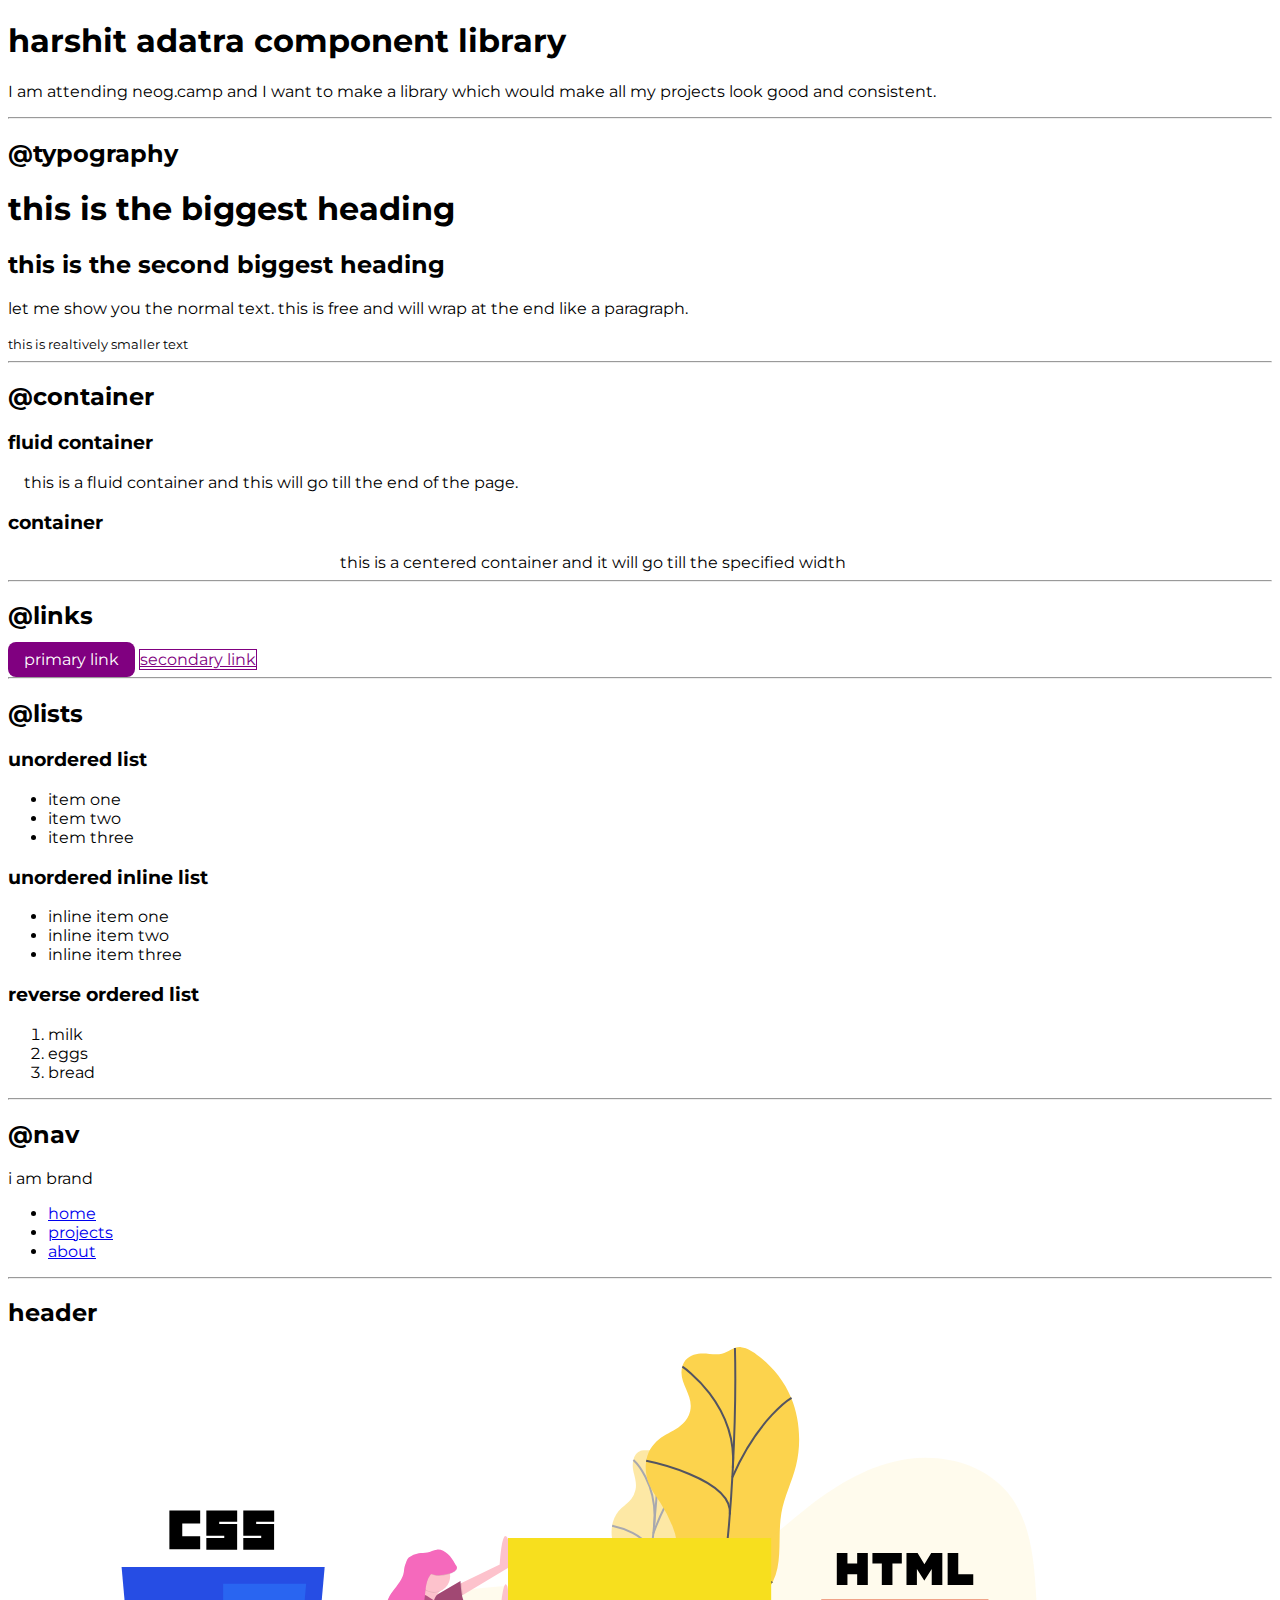
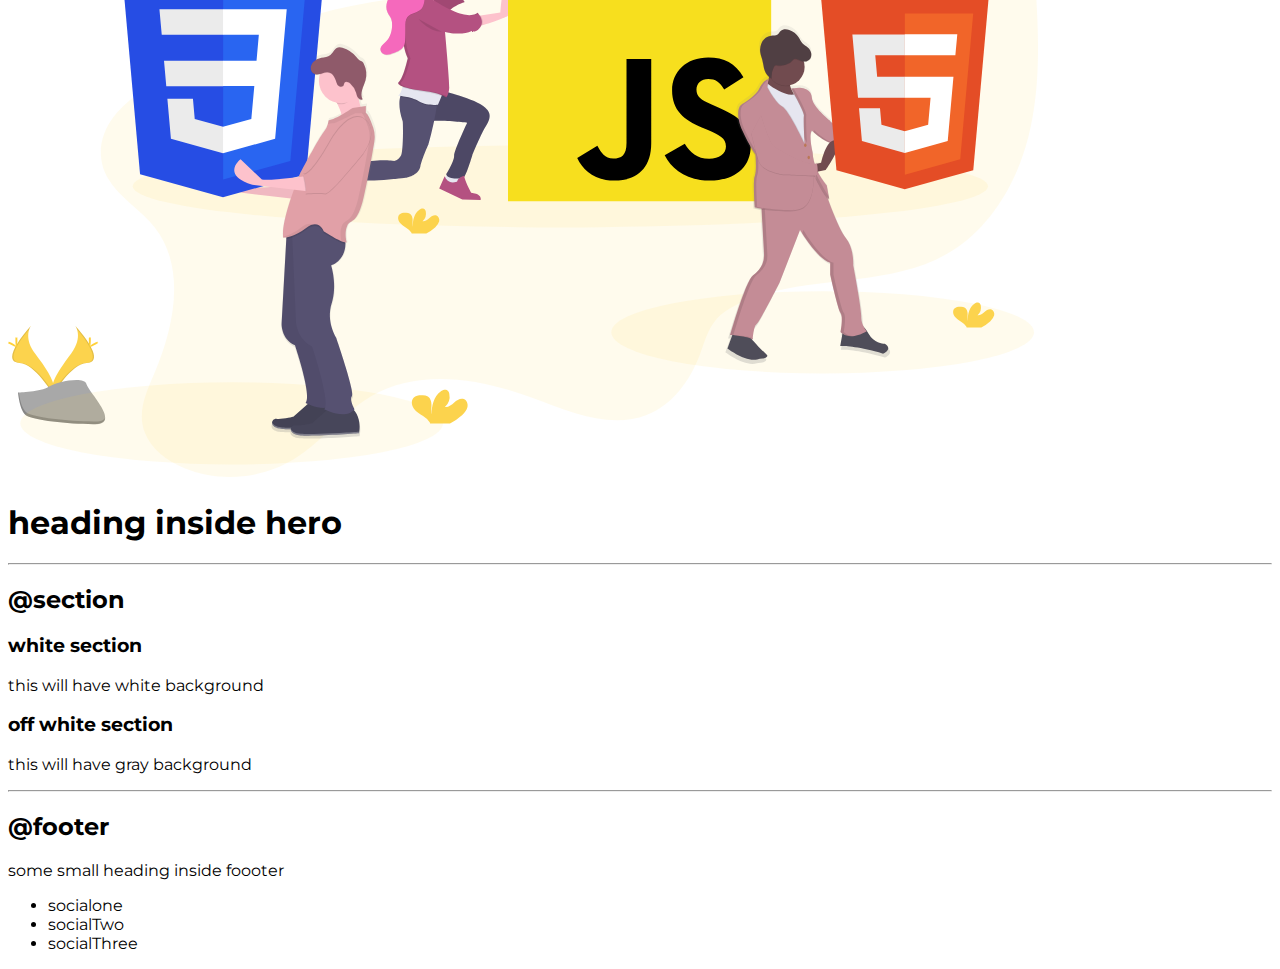
==== index.html @ e75c432b "links updated" ====
<!DOCTYPE html>
<html lang="en">

<head>
    <meta charset="UTF-8">
    <meta name="viewport" content="width=device-width, initial-scale=1.0">
    <title>component library</title>

  <!---  css way 1: style tag
     <style>
        body{
            color:red
        }
    </style>-->
    <!--thirs way of doing css externe=al link-->
    <link href="style.css" rel="stylesheet"/>
</head>

<body>
    
    <h1  id> harshit adatra component library </h1>
    <p class="para">I am attending neog.camp and I want to make a library which would make all my projects look good and consistent.
    </p>
    <hr>
    <h2>
        @typography
    </h2>
    <h1>this is the biggest heading</h1>
    <h2>this is the second biggest heading</h2>
    <p> let me show you the normal text. this is free and will wrap at the end like a paragraph.</p>
    <small > this is realtively smaller text</small>
    <hr>
    <h2> @container</h2>
    <h3>fluid container</h3>
    <div class="container ">this is a fluid container and this will go till the end of the page.</div>
    <h3> container</h3>

    <div class="container container-center"> this is a centered container and it will go till the specified width</div>
    
<hr>
    
    <h2>@links</h2>
    <a class=" link primary-link" href="https://google.com">primary link</a>
    <a class="secondary-link"href="/">secondary link</a>
    <hr>
    <h2>@lists</h2>
    <h3>unordered list</h3>
    <ul>
        <li>item one</li>
        <li>item two</li>
        <li>item three</li>

    </ul>
    <h3>unordered inline list</h3>
    <ul>
        <li> inline item one </li>
        <li> inline item two </li>
        <li>inline item three</li>
    </ul>

    <h3>reverse ordered list</h3>
    <ol>
        <li>milk </li>
        <li>
            eggs
        </li>
        <li>bread</li>
    </ol>
    <hr>

    <h2>
        @nav
    </h2>
    <nav>
        <div>
            i am brand
        </div>
        <ul>
            <li>
                <a href="/">home</a>
            </li>
            <li>
                <a href="/">projects</a>
            </li>
            <li>
                <a href="/">about</a>
            </li>
        </ul>
    </nav>

    <hr>
    <h2> header</h2>
    <header>
        <img src="images/hero.svg" />
        <h1>heading inside hero</h1>
    </header>
    <hr>

    <section>
        <h2>
            @section
        </h2>
        <h3>
            white section
        </h3>
        <p>this will have white background</p>

    </section>
    <section>
        <h3>
            off white section
        </h3>
        <p>
            this will have gray background
        </p>
    </section>
    <hr>
    <h2>@footer</h2>

    <footer>
        <div>
            some small heading inside foooter
        </div>
        <ul>
            <li>socialone</li>
            <li>socialTwo</li>
            <li>socialThree</li>
        </ul>
    </footer>














</body>

</html>
---- style.css ----
@import url('https://fonts.googleapis.com/css2?family=Montserrat&display=swap');
:root{
    --primary--color:purple;
}
body{
font-family: 'Montserrat', sans-serif;
}
/* container*/

.container
{
    padding-left: 1rem;
    padding-right: 1rem;
}
.container-center
{
    max-width: 600px;
   margin: auto;

}
/*links*/
.link{
    text-decoration: none;
    padding:0.5rem 1rem;
}
.primary-link
{
    background-color: var(--primary--color);
  border-radius: 0.5rem;
  color:white;
}
.secondary-link
{
    color: var(--primary--color) ;
    border-radius:0.5 rem;
    border:1px solid var(--primary--color);
}
/** look into BEM naming convection in css*/
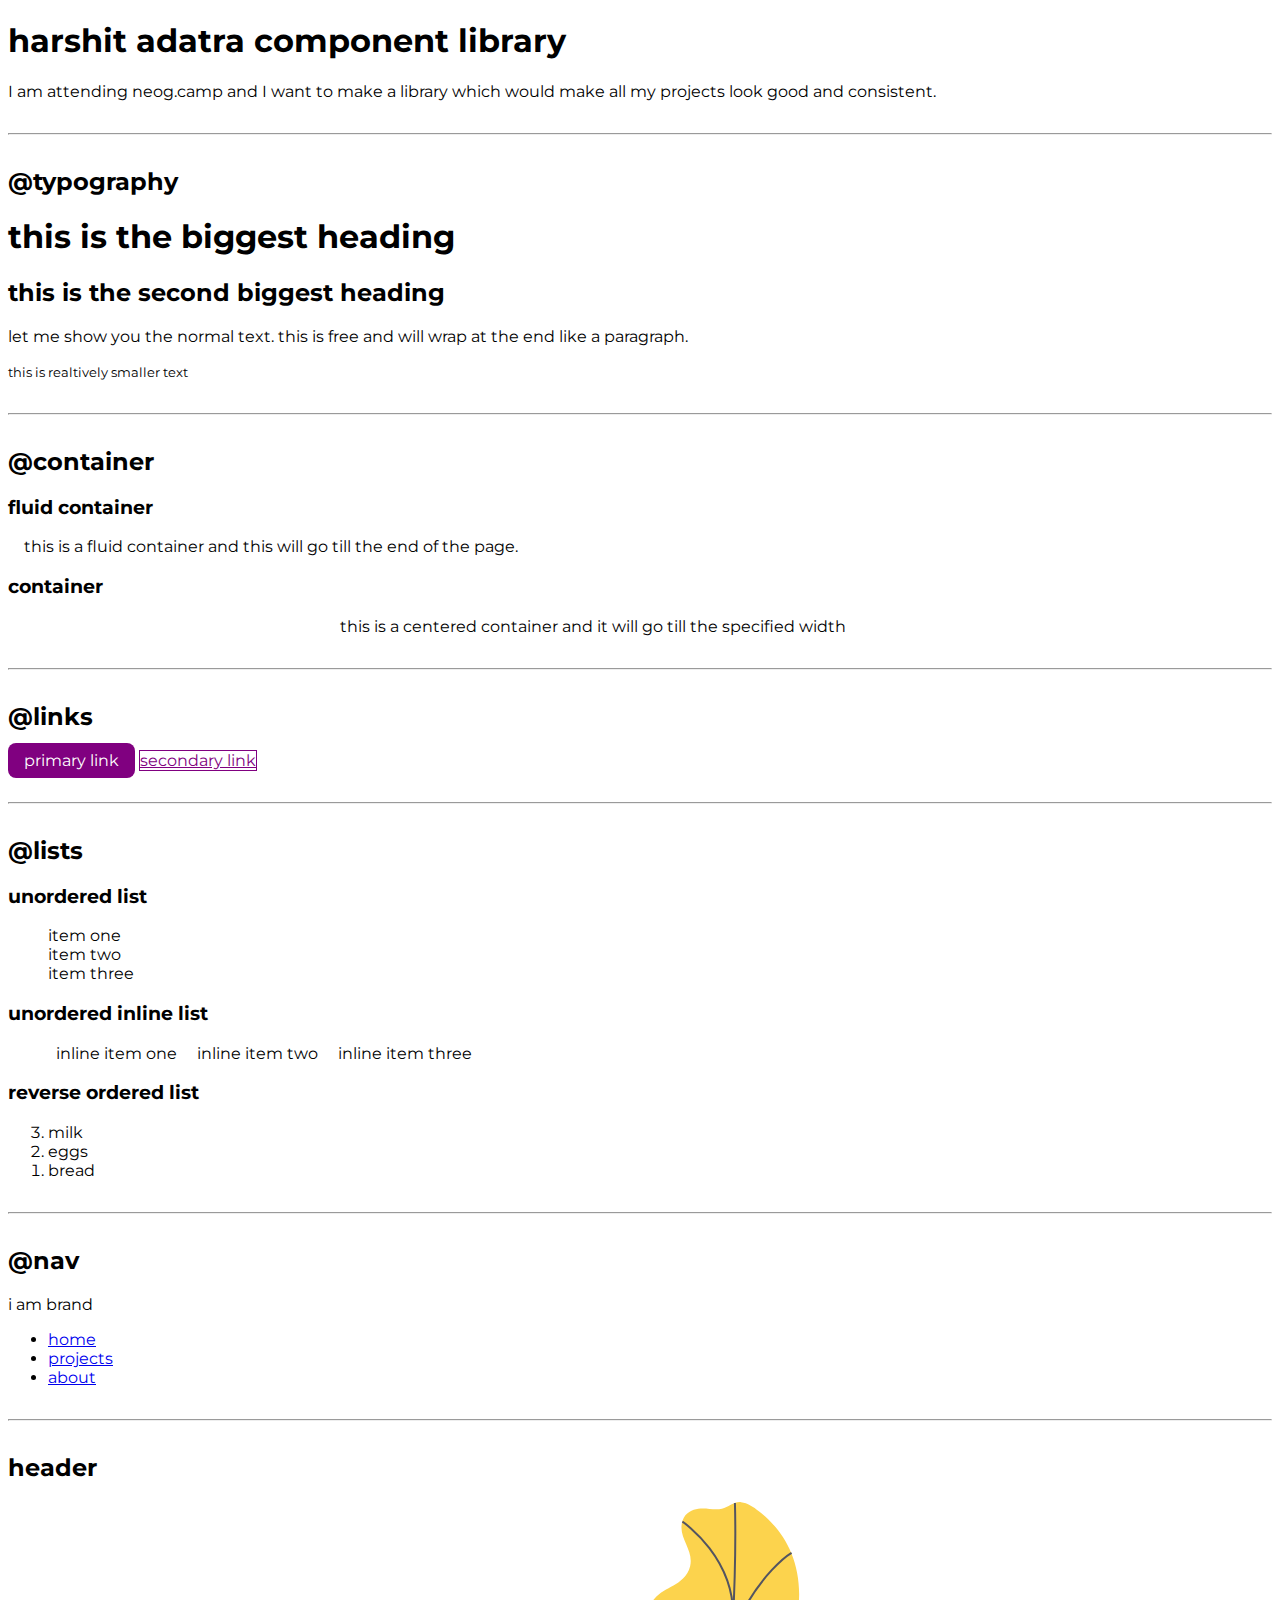
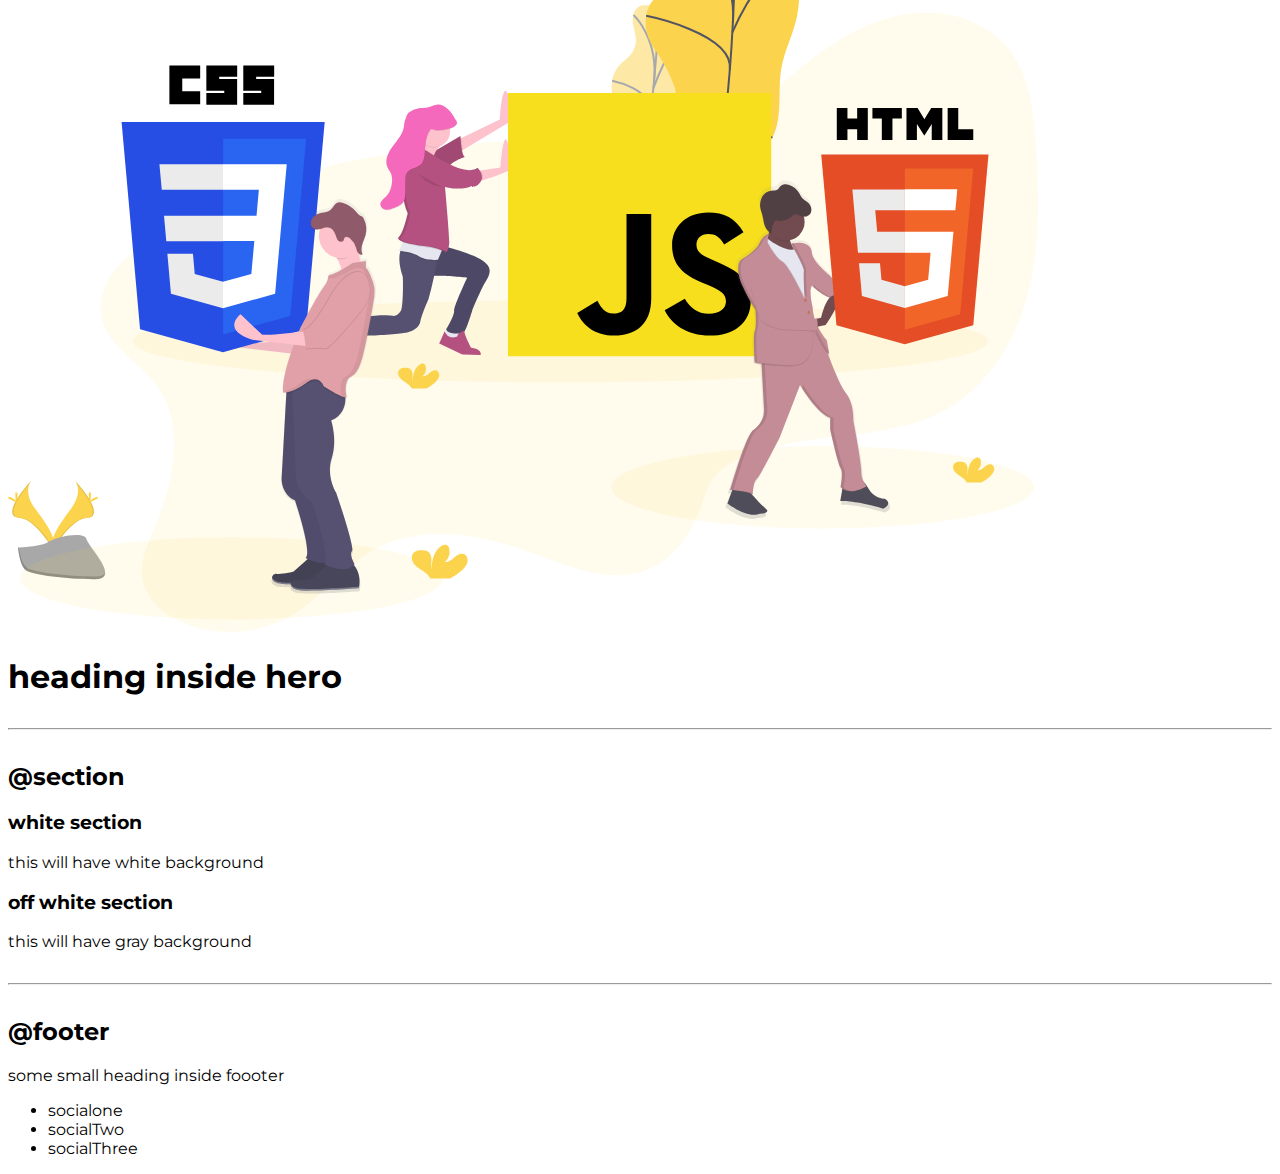
==== commit 6ee58910: "wip:lists done" ====
--- a/index.html
+++ b/index.html
@@ -45,21 +45,21 @@
     <hr>
     <h2>@lists</h2>
     <h3>unordered list</h3>
-    <ul>
+    <ul class="list-non-bullet">
         <li>item one</li>
         <li>item two</li>
         <li>item three</li>
 
     </ul>
     <h3>unordered inline list</h3>
-    <ul>
-        <li> inline item one </li>
-        <li> inline item two </li>
-        <li>inline item three</li>
+    <ul class="list-non-bullet ">
+        <li class="list-item-inline"> inline item one </li>
+        <li class="list-item-inline"> inline item two </li>
+        <li class ="list-item-inline">inline item three</li>
     </ul>
 
     <h3>reverse ordered list</h3>
-    <ol>
+    <ol reversed>
         <li>milk </li>
         <li>
             eggs
@@ -71,7 +71,7 @@
     <h2>
         @nav
     </h2>
-    <nav>
+    <nav >
         <div>
             i am brand
         </div>
--- a/style.css
+++ b/style.css
@@ -6,6 +6,9 @@
 font-family: 'Montserrat', sans-serif;
 }
 /* container*/
+hr{
+    margin: 2rem 0rem;
+}
 
 .container
 {
@@ -35,4 +38,16 @@
     border-radius:0.5 rem;
     border:1px solid var(--primary--color);
 }
-/** look into BEM naming convection in css*/+/** look into BEM naming convection in css*/
+
+/*lists*/
+.list-non-bullet
+{
+    list-style: none;
+}
+
+.list-item-inline
+{
+    display: inline;
+    padding: 0rem 0.5rem;
+}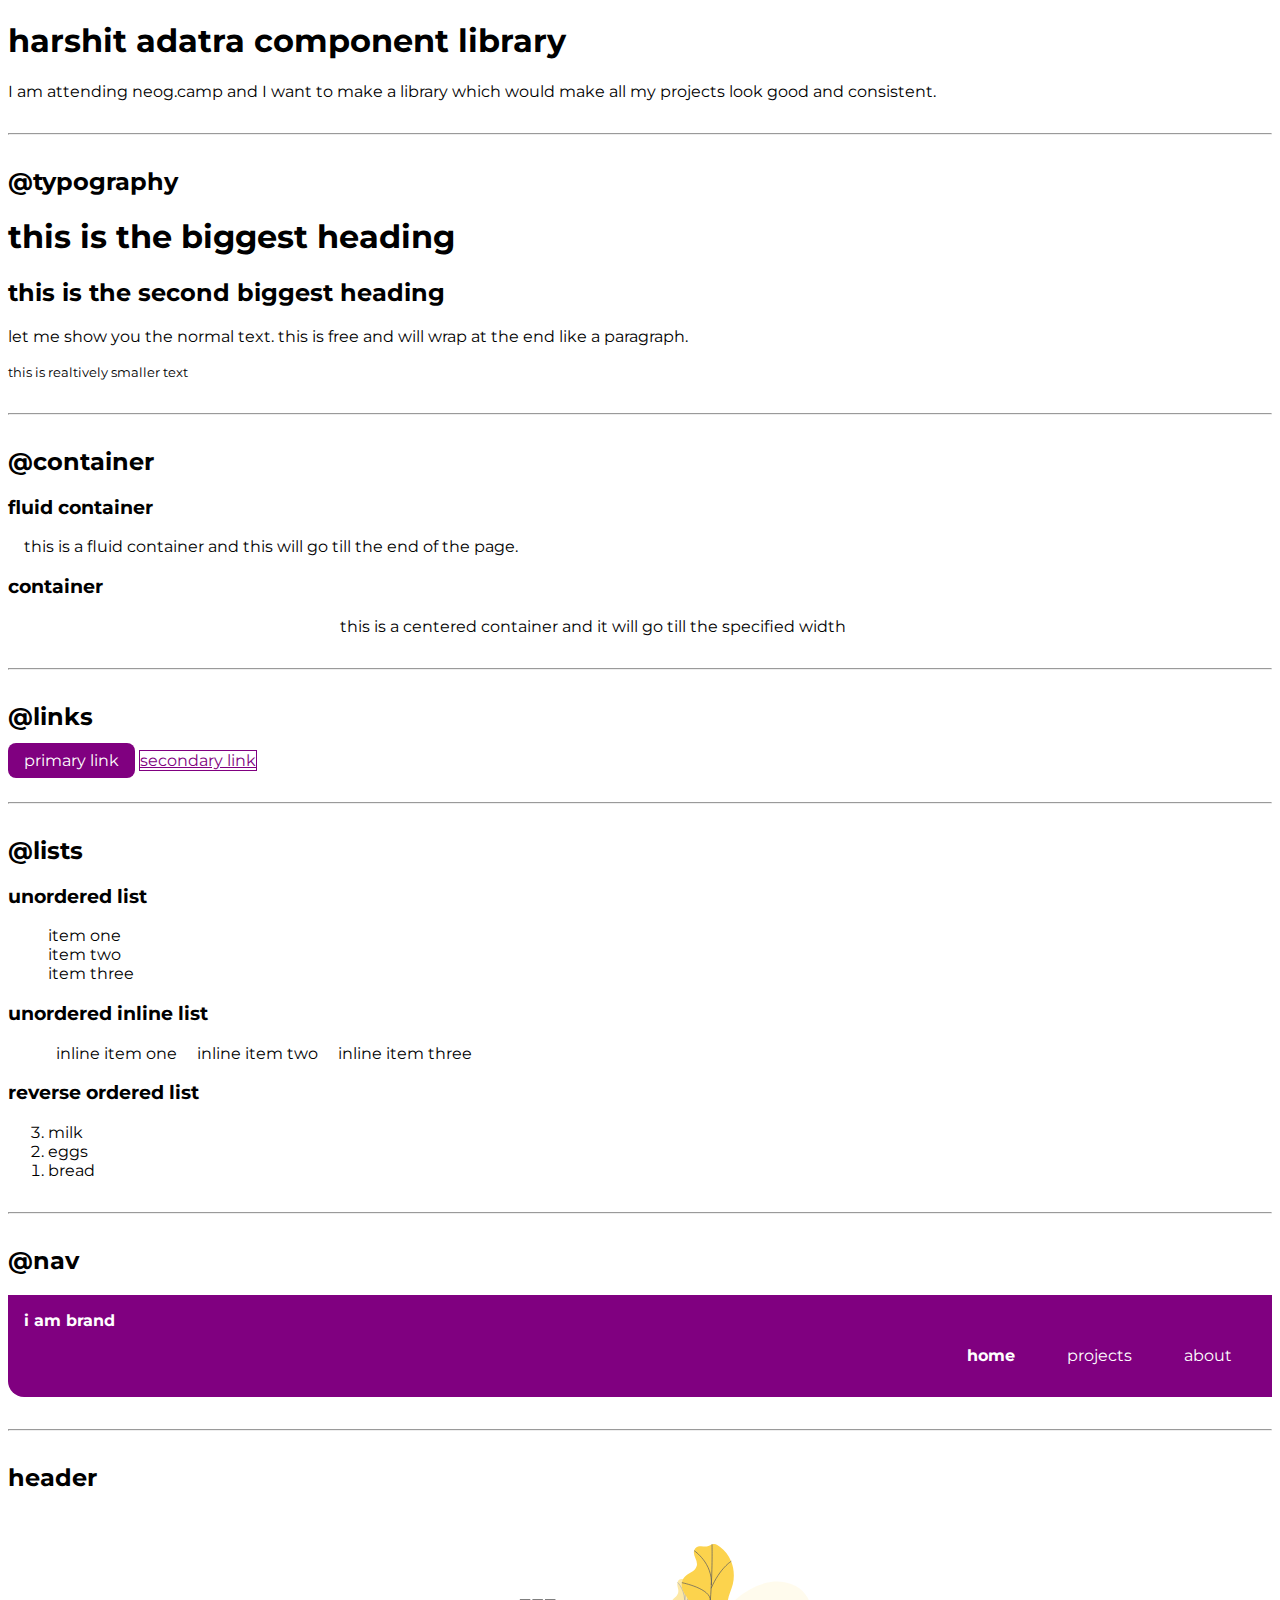
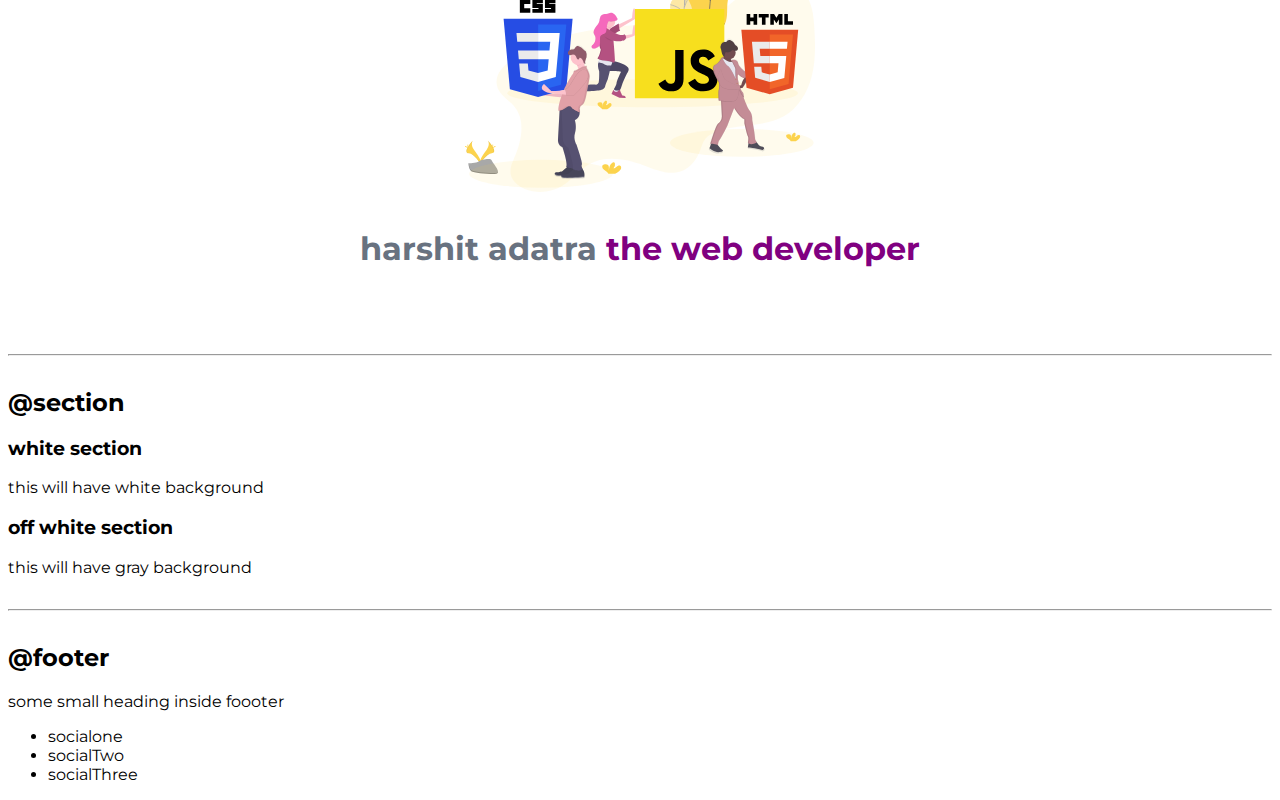
==== commit ea1cf754: "header" ====
--- a/index.html
+++ b/index.html
@@ -71,28 +71,28 @@
     <h2>
         @nav
     </h2>
-    <nav >
-        <div>
+    <nav class="navigation">
+        <div class="nav-brand">
             i am brand
         </div>
-        <ul>
-            <li>
-                <a href="/">home</a>
+        <ul class="list-non-bullet nav-pills">
+            <li class="list-item-inline">
+                <a class ="link link-active"href="/">home</a>
             </li>
-            <li>
-                <a href="/">projects</a>
+            <li class="list-item-inline">
+                <a class="link" href="/">projects</a>
             </li>
-            <li>
-                <a href="/">about</a>
+            <li class="list-item-inline">
+                <a class="link" href="/">about</a>
             </li>
         </ul>
     </nav>
 
     <hr>
     <h2> header</h2>
-    <header>
-        <img src="images/hero.svg" />
-        <h1>heading inside hero</h1>
+    <header class="hero">
+        <img class="hero-img"src="images/hero.svg" />
+        <h1 class="hero-heading">harshit adatra<span class="heading-inverted"> the web developer</span></h1>
     </header>
     <hr>
 
--- a/style.css
+++ b/style.css
@@ -1,6 +1,7 @@
 @import url('https://fonts.googleapis.com/css2?family=Montserrat&display=swap');
 :root{
     --primary--color:purple;
+    --dark--gray:#687280;
 }
 body{
 font-family: 'Montserrat', sans-serif;
@@ -50,4 +51,52 @@
 {
     display: inline;
     padding: 0rem 0.5rem;
+}
+/*navigation*/
+
+.navigation
+{
+    background-color: var(--primary--color);
+    color: white;
+    padding: 1rem;
+    border-bottom-left-radius: 1rem;
+}
+.navigation a{
+    color: white;
+
+}
+.navigation .nav-pills
+{
+    text-align: right;
+}
+.navigation .nav-brand
+{
+    font-weight: bold;
+   
+}
+.navigation .link-active
+{
+  font-weight:bold;
+}
+
+/**header**/
+.hero
+{
+    padding:2rem
+}
+.hero .hero-img
+{
+    max-width: 350px;
+    display: block;
+    margin:auto;
+}
+.hero .hero-heading
+{
+    color: var(--dark--gray);
+    padding-top: 1rem;
+    text-align: center;
+}
+.hero .hero-heading .heading-inverted
+{
+    color: var(--primary--color);
 }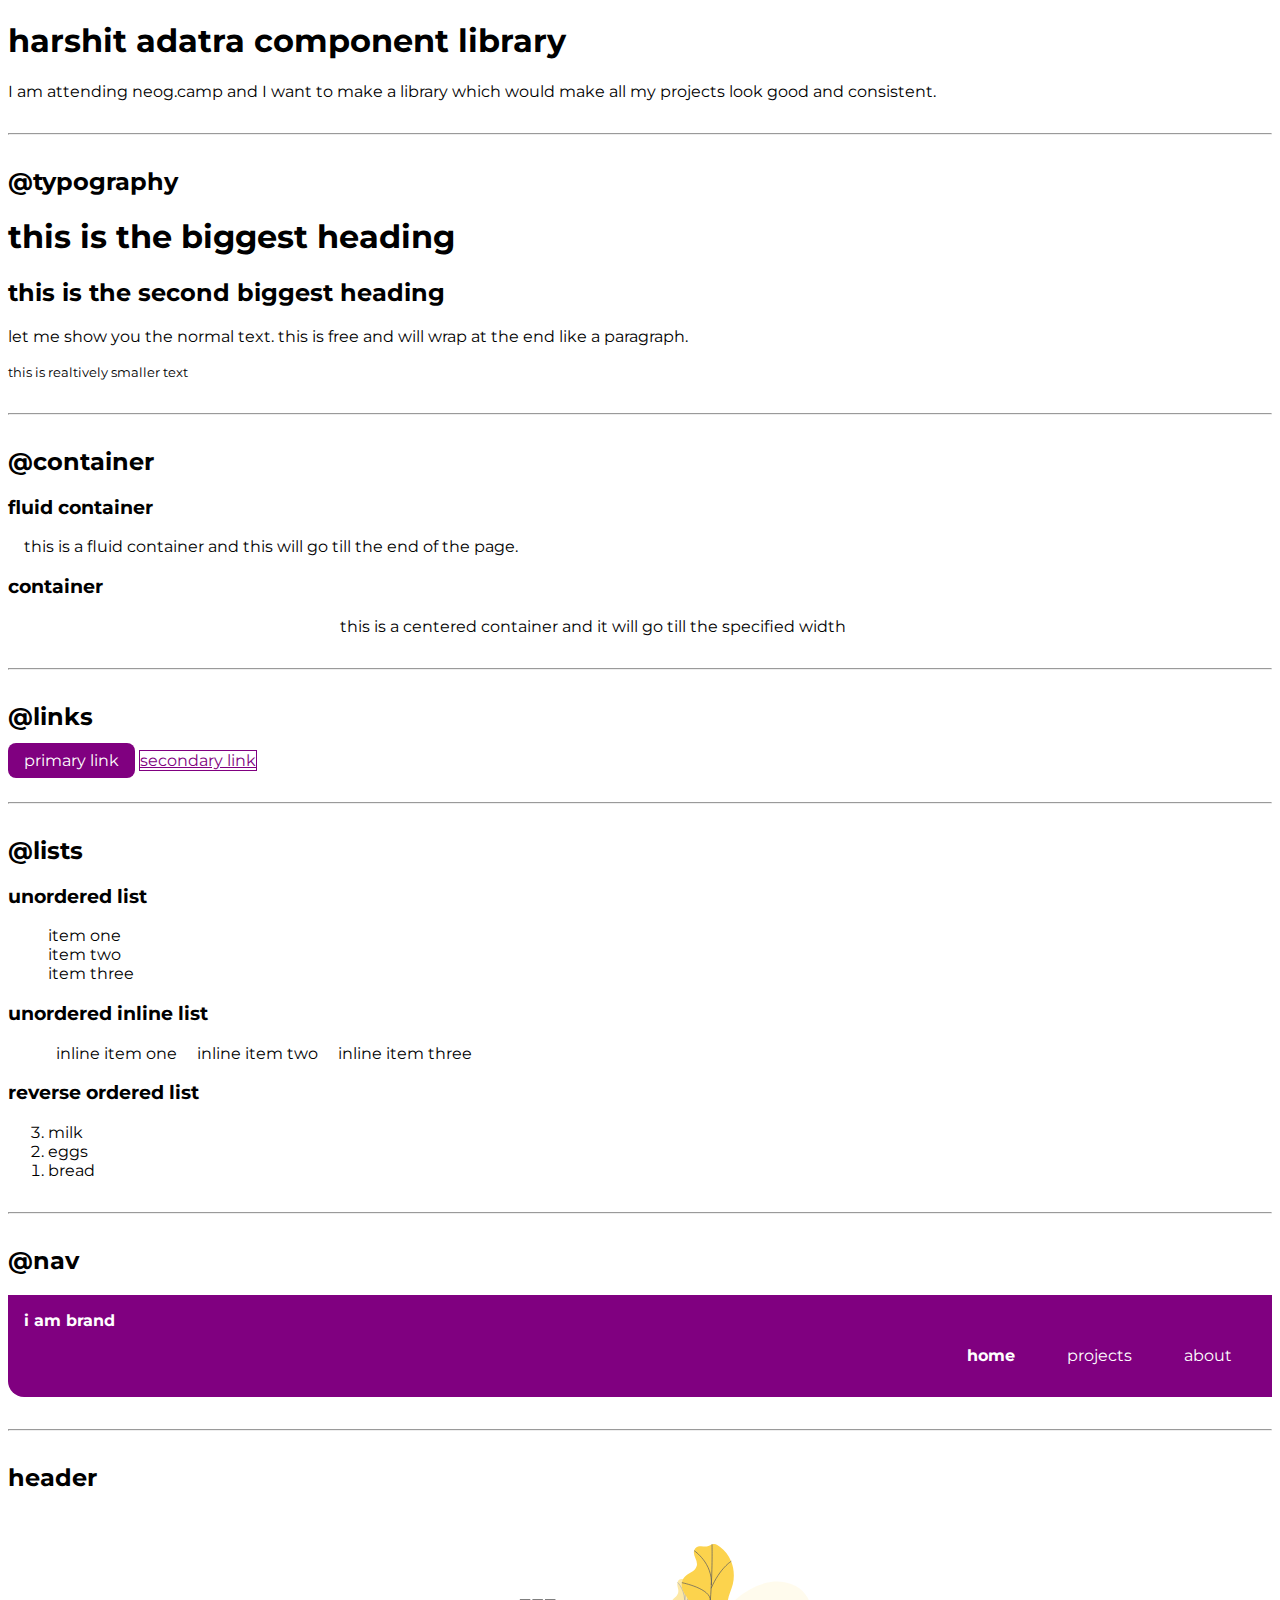
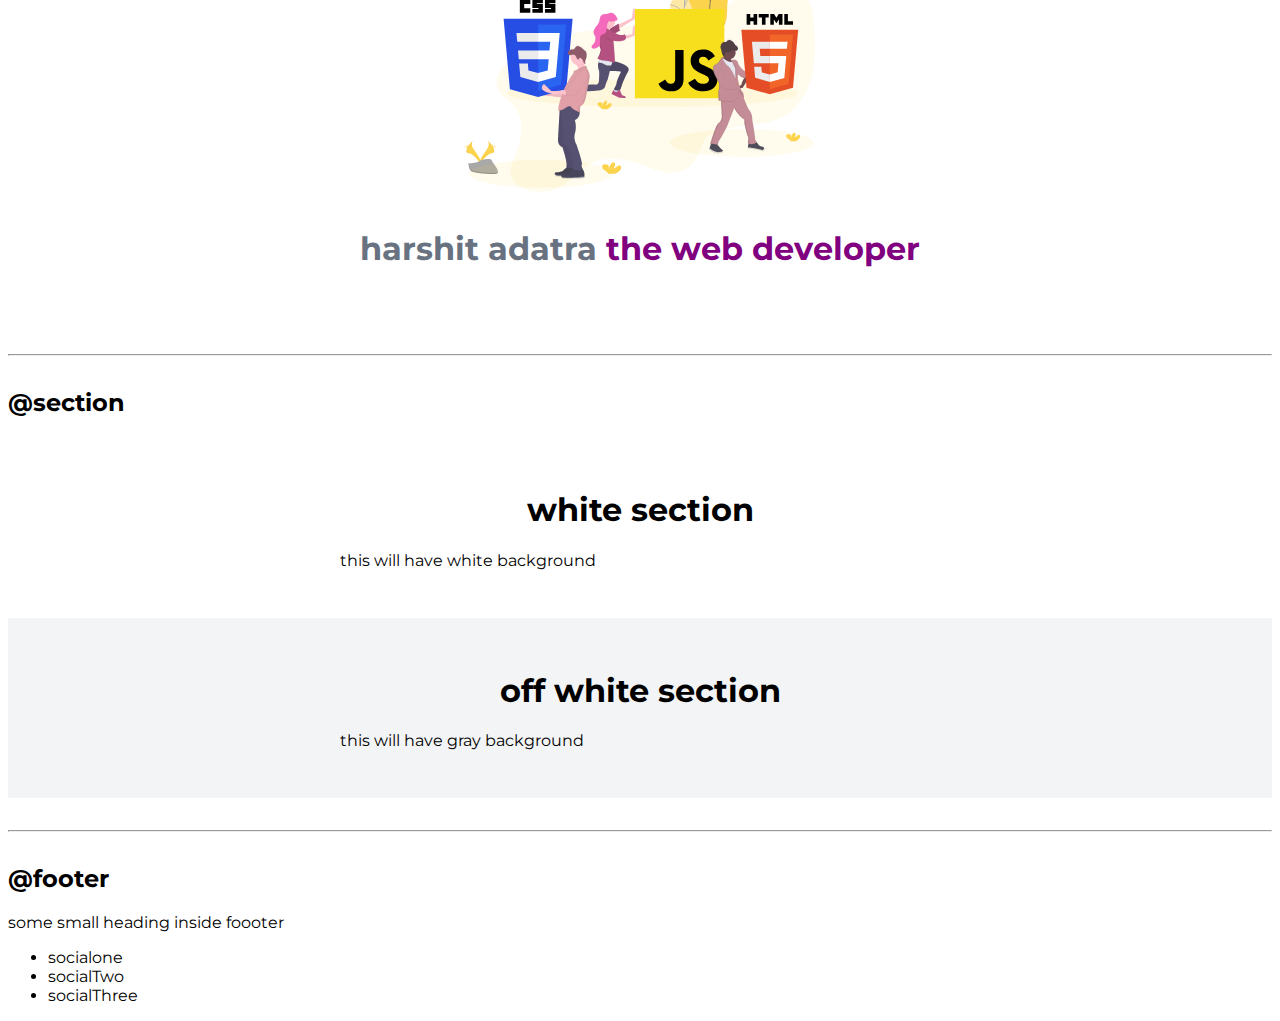
==== commit aeef0a0d: "section" ====
--- a/index.html
+++ b/index.html
@@ -6,20 +6,21 @@
     <meta name="viewport" content="width=device-width, initial-scale=1.0">
     <title>component library</title>
 
-  <!---  css way 1: style tag
+    <!---  css way 1: style tag
      <style>
         body{
             color:red
         }
     </style>-->
     <!--thirs way of doing css externe=al link-->
-    <link href="style.css" rel="stylesheet"/>
+    <link href="style.css" rel="stylesheet" />
 </head>
 
 <body>
-    
-    <h1  id> harshit adatra component library </h1>
-    <p class="para">I am attending neog.camp and I want to make a library which would make all my projects look good and consistent.
+
+    <h1 id> harshit adatra component library </h1>
+    <p class="para">I am attending neog.camp and I want to make a library which would make all my projects look good and
+        consistent.
     </p>
     <hr>
     <h2>
@@ -28,7 +29,7 @@
     <h1>this is the biggest heading</h1>
     <h2>this is the second biggest heading</h2>
     <p> let me show you the normal text. this is free and will wrap at the end like a paragraph.</p>
-    <small > this is realtively smaller text</small>
+    <small> this is realtively smaller text</small>
     <hr>
     <h2> @container</h2>
     <h3>fluid container</h3>
@@ -36,12 +37,12 @@
     <h3> container</h3>
 
     <div class="container container-center"> this is a centered container and it will go till the specified width</div>
-    
-<hr>
-    
+
+    <hr>
+
     <h2>@links</h2>
     <a class=" link primary-link" href="https://google.com">primary link</a>
-    <a class="secondary-link"href="/">secondary link</a>
+    <a class="secondary-link" href="/">secondary link</a>
     <hr>
     <h2>@lists</h2>
     <h3>unordered list</h3>
@@ -55,7 +56,7 @@
     <ul class="list-non-bullet ">
         <li class="list-item-inline"> inline item one </li>
         <li class="list-item-inline"> inline item two </li>
-        <li class ="list-item-inline">inline item three</li>
+        <li class="list-item-inline">inline item three</li>
     </ul>
 
     <h3>reverse ordered list</h3>
@@ -77,7 +78,7 @@
         </div>
         <ul class="list-non-bullet nav-pills">
             <li class="list-item-inline">
-                <a class ="link link-active"href="/">home</a>
+                <a class="link link-active" href="/">home</a>
             </li>
             <li class="list-item-inline">
                 <a class="link" href="/">projects</a>
@@ -91,28 +92,33 @@
     <hr>
     <h2> header</h2>
     <header class="hero">
-        <img class="hero-img"src="images/hero.svg" />
+        <img class="hero-img" src="images/hero.svg" />
         <h1 class="hero-heading">harshit adatra<span class="heading-inverted"> the web developer</span></h1>
     </header>
     <hr>
+    <h2>
+        @section
+    </h2>
+    <section class="section">
+        <div class=" container container-center">
 
-    <section>
-        <h2>
-            @section
-        </h2>
-        <h3>
+        <h1>
             white section
-        </h3>
+        </h1>
         <p>this will have white background</p>
+    </div>
 
     </section>
-    <section>
-        <h3>
+    <section class="section ow">
+        <div class=" container container-center">
+        
+        <h1>
             off white section
-        </h3>
+        </h1>
         <p>
             this will have gray background
         </p>
+        </div>
     </section>
     <hr>
     <h2>@footer</h2>
--- a/style.css
+++ b/style.css
@@ -1,102 +1,119 @@
 @import url('https://fonts.googleapis.com/css2?family=Montserrat&display=swap');
-:root{
-    --primary--color:purple;
-    --dark--gray:#687280;
+
+:root {
+    --primary--color: purple;
+    --dark--gray: #687280;
+    --off--white:#F3F4F6;
 }
-body{
-font-family: 'Montserrat', sans-serif;
+
+body {
+    font-family: 'Montserrat', sans-serif;
 }
+
 /* container*/
-hr{
+hr {
     margin: 2rem 0rem;
 }
 
-.container
-{
+.container {
     padding-left: 1rem;
     padding-right: 1rem;
 }
-.container-center
-{
+
+.container-center {
     max-width: 600px;
-   margin: auto;
+    margin: auto;
 
 }
+
 /*links*/
-.link{
+.link {
     text-decoration: none;
-    padding:0.5rem 1rem;
+    padding: 0.5rem 1rem;
 }
-.primary-link
-{
+
+.primary-link {
     background-color: var(--primary--color);
-  border-radius: 0.5rem;
-  color:white;
+    border-radius: 0.5rem;
+    color: white;
 }
-.secondary-link
-{
-    color: var(--primary--color) ;
-    border-radius:0.5 rem;
-    border:1px solid var(--primary--color);
+
+.secondary-link {
+    color: var(--primary--color);
+    border-radius: 0.5 rem;
+    border: 1px solid var(--primary--color);
 }
+
 /** look into BEM naming convection in css*/
 
 /*lists*/
-.list-non-bullet
-{
+.list-non-bullet {
     list-style: none;
 }
 
-.list-item-inline
-{
+.list-item-inline {
     display: inline;
     padding: 0rem 0.5rem;
 }
+
 /*navigation*/
 
-.navigation
-{
+.navigation {
     background-color: var(--primary--color);
     color: white;
     padding: 1rem;
     border-bottom-left-radius: 1rem;
 }
-.navigation a{
+
+.navigation a {
     color: white;
 
 }
-.navigation .nav-pills
-{
+
+.navigation .nav-pills {
     text-align: right;
 }
-.navigation .nav-brand
-{
+
+.navigation .nav-brand {
     font-weight: bold;
-   
+
 }
-.navigation .link-active
-{
-  font-weight:bold;
+
+.navigation .link-active {
+    font-weight: bold;
 }
 
 /**header**/
-.hero
-{
-    padding:2rem
+.hero {
+    padding: 2rem
 }
-.hero .hero-img
-{
+
+.hero .hero-img {
     max-width: 350px;
     display: block;
-    margin:auto;
+    margin: auto;
 }
-.hero .hero-heading
-{
+
+.hero .hero-heading {
     color: var(--dark--gray);
     padding-top: 1rem;
     text-align: center;
 }
-.hero .hero-heading .heading-inverted
+
+.hero .hero-heading .heading-inverted {
+    color: var(--primary--color);
+}
+
+/*section*/
+.section
 {
-    color: var(--primary--color);
-}+    padding: 2rem;
+}
+.section h1 {
+    text-align: center;
+    
+}
+.ow
+{
+background-color: var(--off--white);
+}
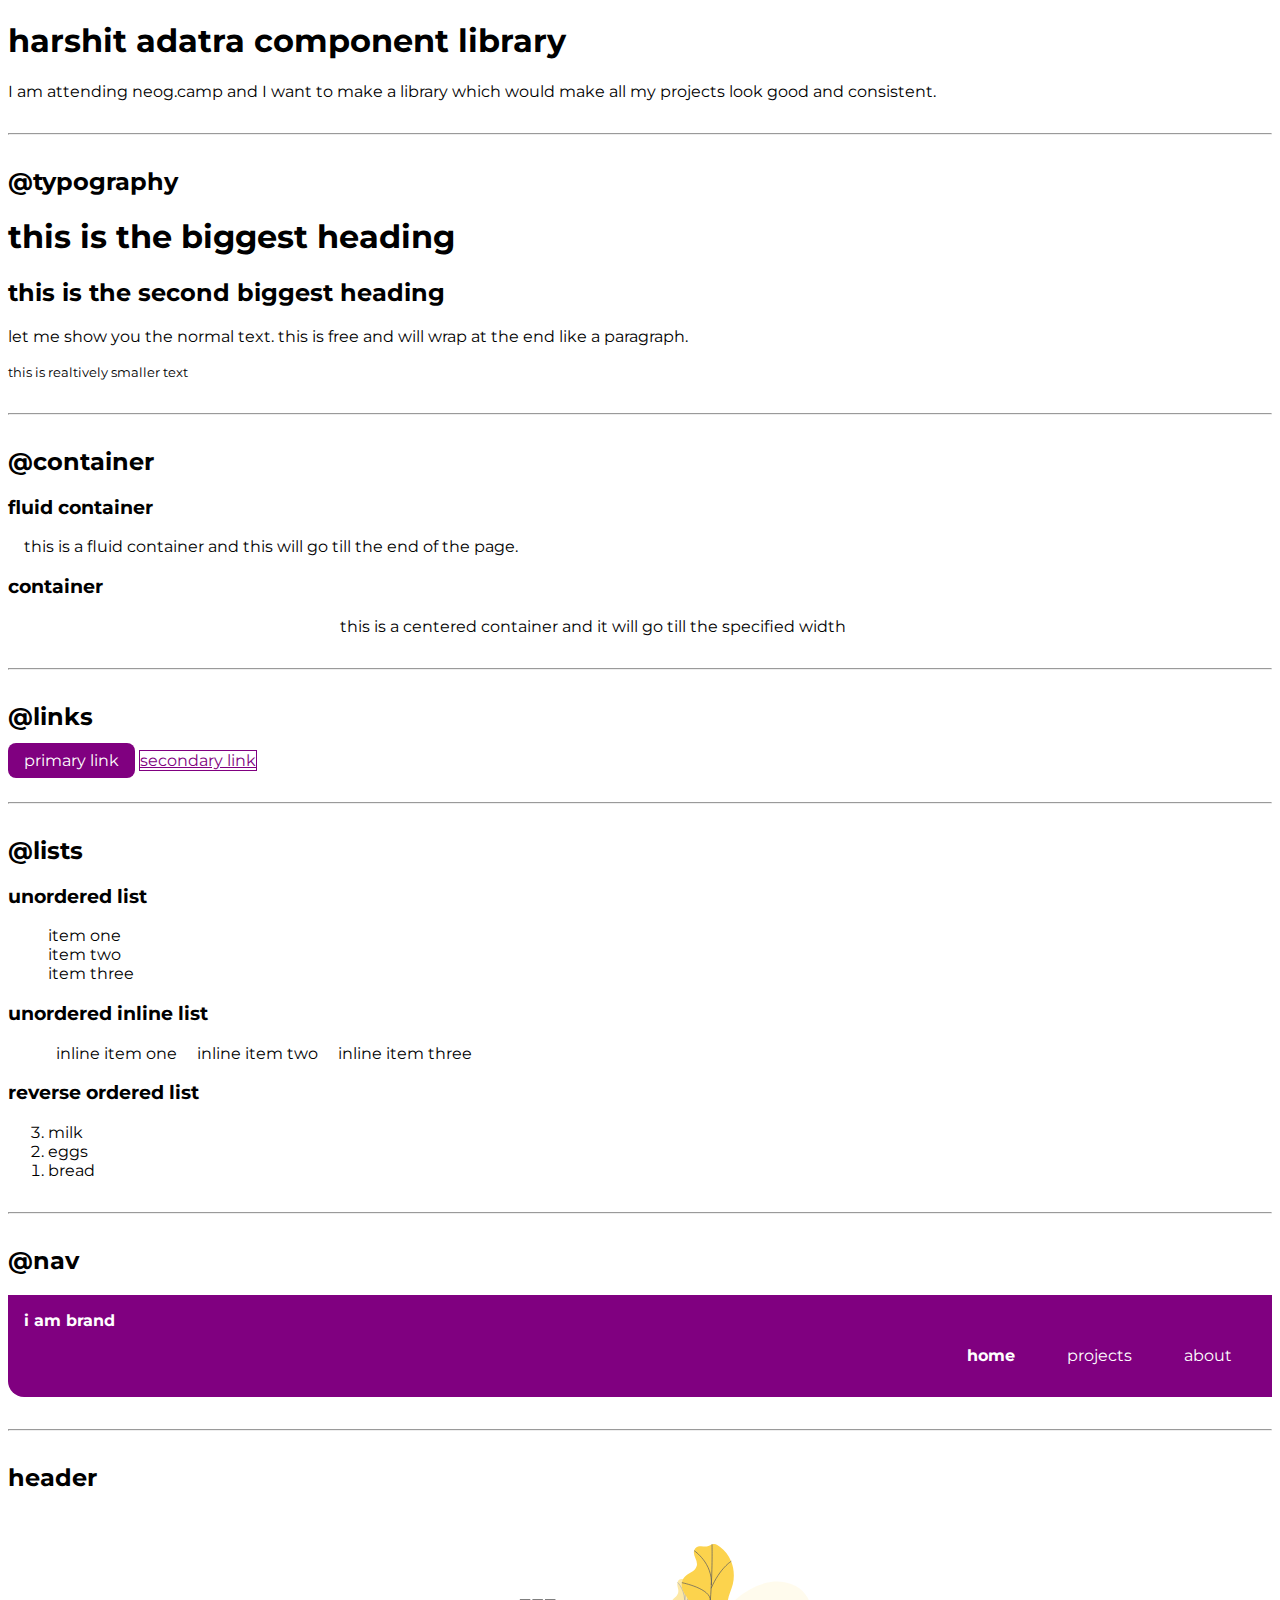
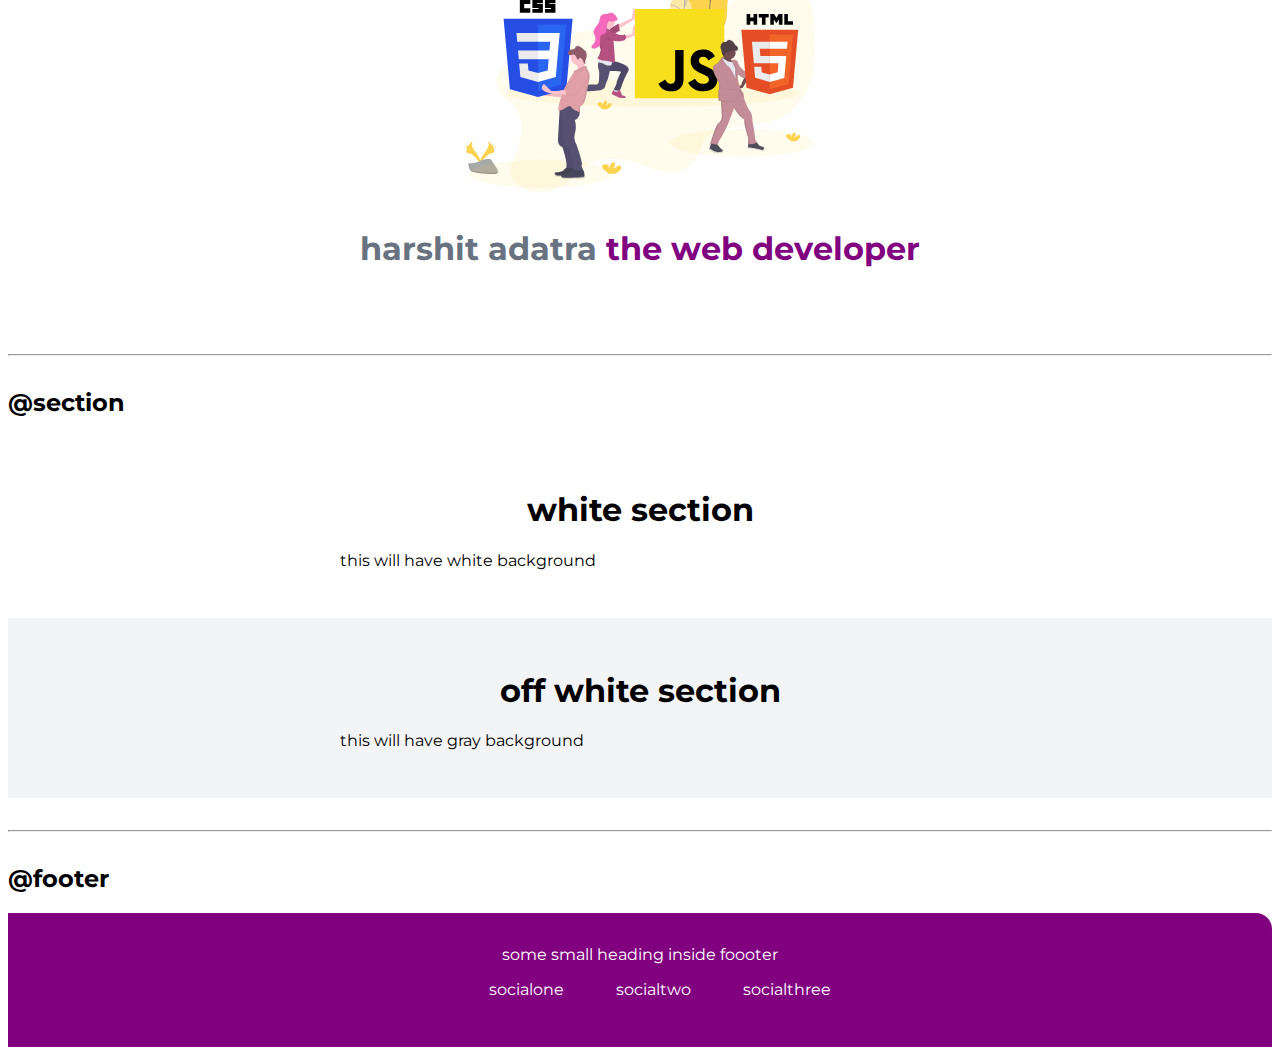
==== commit 710f7b8c: "footer" ====
--- a/index.html
+++ b/index.html
@@ -123,14 +123,21 @@
     <hr>
     <h2>@footer</h2>
 
-    <footer>
-        <div>
+    <footer class="footer">
+        <div class="social-links">
             some small heading inside foooter
         </div>
         <ul>
-            <li>socialone</li>
-            <li>socialTwo</li>
-            <li>socialThree</li>
+            <li class="list-item-inline">
+                <a class="link" href="/">socialone
+                </a>
+            </li>
+            <li class="list-item-inline">
+                <a class="link" href="/">socialtwo</a>
+            </li> 
+            <li class="list-item-inline">
+                <a class="link" href="/">socialthree</a>
+            </li>
         </ul>
     </footer>
 
--- a/style.css
+++ b/style.css
@@ -117,3 +117,16 @@
 {
 background-color: var(--off--white);
 }
+/**footers**/
+.footer
+{
+
+    background-color: var(--primary--color);
+    padding:2rem 1rem;
+    text-align: center;
+    color: white;
+    border-top-right-radius: 1rem;
+}
+.footer .link{
+    color: white;
+}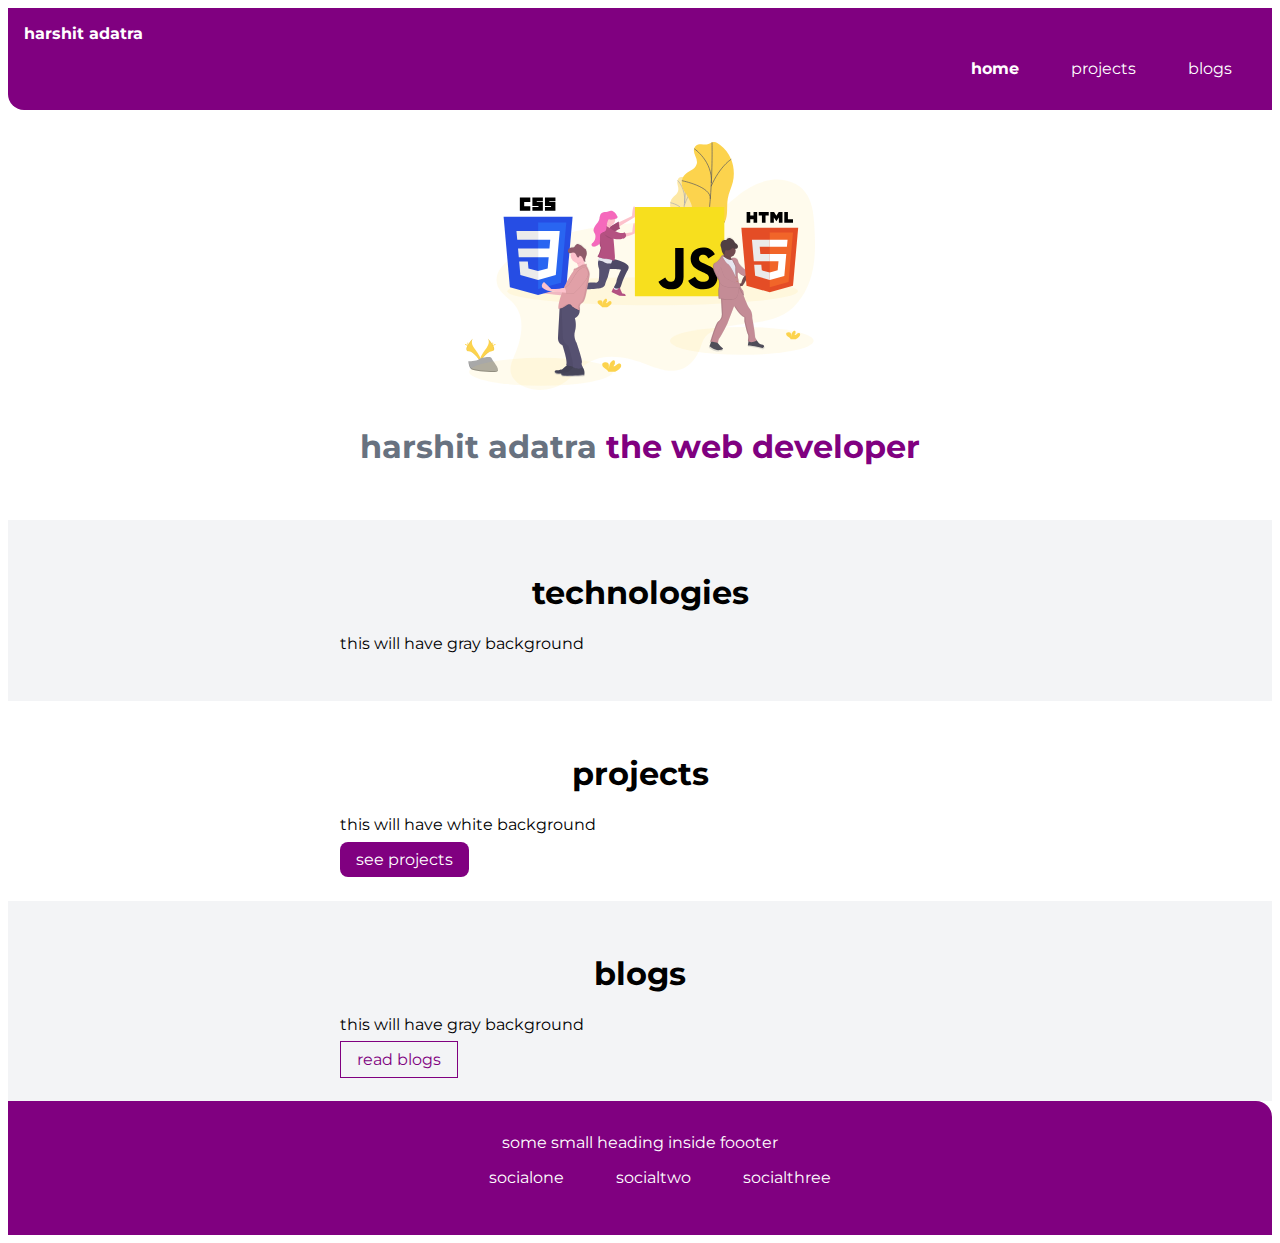
==== commit 6344db0b: "update index" ====
--- a/index.html
+++ b/index.html
@@ -4,77 +4,15 @@
 <head>
     <meta charset="UTF-8">
     <meta name="viewport" content="width=device-width, initial-scale=1.0">
-    <title>component library</title>
-
-    <!---  css way 1: style tag
-     <style>
-        body{
-            color:red
-        }
-    </style>-->
-    <!--thirs way of doing css externe=al link-->
+    <title>home for harshit adatra</title>
     <link href="style.css" rel="stylesheet" />
 </head>
 
 <body>
 
-    <h1 id> harshit adatra component library </h1>
-    <p class="para">I am attending neog.camp and I want to make a library which would make all my projects look good and
-        consistent.
-    </p>
-    <hr>
-    <h2>
-        @typography
-    </h2>
-    <h1>this is the biggest heading</h1>
-    <h2>this is the second biggest heading</h2>
-    <p> let me show you the normal text. this is free and will wrap at the end like a paragraph.</p>
-    <small> this is realtively smaller text</small>
-    <hr>
-    <h2> @container</h2>
-    <h3>fluid container</h3>
-    <div class="container ">this is a fluid container and this will go till the end of the page.</div>
-    <h3> container</h3>
-
-    <div class="container container-center"> this is a centered container and it will go till the specified width</div>
-
-    <hr>
-
-    <h2>@links</h2>
-    <a class=" link primary-link" href="https://google.com">primary link</a>
-    <a class="secondary-link" href="/">secondary link</a>
-    <hr>
-    <h2>@lists</h2>
-    <h3>unordered list</h3>
-    <ul class="list-non-bullet">
-        <li>item one</li>
-        <li>item two</li>
-        <li>item three</li>
-
-    </ul>
-    <h3>unordered inline list</h3>
-    <ul class="list-non-bullet ">
-        <li class="list-item-inline"> inline item one </li>
-        <li class="list-item-inline"> inline item two </li>
-        <li class="list-item-inline">inline item three</li>
-    </ul>
-
-    <h3>reverse ordered list</h3>
-    <ol reversed>
-        <li>milk </li>
-        <li>
-            eggs
-        </li>
-        <li>bread</li>
-    </ol>
-    <hr>
-
-    <h2>
-        @nav
-    </h2>
-    <nav class="navigation">
+    <nav class="navigation container">
         <div class="nav-brand">
-            i am brand
+            harshit adatra
         </div>
         <ul class="list-non-bullet nav-pills">
             <li class="list-item-inline">
@@ -84,45 +22,49 @@
                 <a class="link" href="/">projects</a>
             </li>
             <li class="list-item-inline">
-                <a class="link" href="/">about</a>
+                <a class="link" href="/">blogs</a>
             </li>
         </ul>
     </nav>
 
-    <hr>
-    <h2> header</h2>
     <header class="hero">
         <img class="hero-img" src="images/hero.svg" />
         <h1 class="hero-heading">harshit adatra<span class="heading-inverted"> the web developer</span></h1>
     </header>
-    <hr>
-    <h2>
-        @section
-    </h2>
+    <section class="section ow">
+        <div class=" container container-center">
+
+            <h1>
+                technologies
+            </h1>
+            <p>
+                this will have gray background
+            </p>
+        </div>
+    </section>
     <section class="section">
         <div class=" container container-center">
 
-        <h1>
-            white section
-        </h1>
-        <p>this will have white background</p>
-    </div>
-
+            <h1>
+                projects
+            </h1>
+            <p>this will have white background</p>
+            <a class=" link primary-link" href="https://google.com">see projects</a>
+        </div>
     </section>
     <section class="section ow">
         <div class=" container container-center">
-        
-        <h1>
-            off white section
-        </h1>
-        <p>
-            this will have gray background
-        </p>
+
+            <h1>
+                blogs
+            </h1>
+            <p>
+                this will have gray background
+            </p>
+            <a class="link secondary-link" href="/">read blogs</a>
+
         </div>
     </section>
-    <hr>
-    <h2>@footer</h2>
-
     <footer class="footer">
         <div class="social-links">
             some small heading inside foooter
@@ -134,7 +76,7 @@
             </li>
             <li class="list-item-inline">
                 <a class="link" href="/">socialtwo</a>
-            </li> 
+            </li>
             <li class="list-item-inline">
                 <a class="link" href="/">socialthree</a>
             </li>
@@ -142,18 +84,6 @@
     </footer>
 
 
-
-
-
-
-
-
-
-
-
-
-
-
 </body>
 
 </html>--- a/style.css
+++ b/style.css
@@ -3,7 +3,7 @@
 :root {
     --primary--color: purple;
     --dark--gray: #687280;
-    --off--white:#F3F4F6;
+    --off--white: #F3F4F6;
 }
 
 body {
@@ -105,28 +105,29 @@
 }
 
 /*section*/
-.section
-{
+.section {
     padding: 2rem;
 }
+
 .section h1 {
     text-align: center;
-    
+
 }
-.ow
-{
-background-color: var(--off--white);
+
+.ow {
+    background-color: var(--off--white);
 }
+
 /**footers**/
-.footer
-{
+.footer {
 
     background-color: var(--primary--color);
-    padding:2rem 1rem;
+    padding: 2rem 1rem;
     text-align: center;
     color: white;
     border-top-right-radius: 1rem;
 }
-.footer .link{
+
+.footer .link {
     color: white;
 }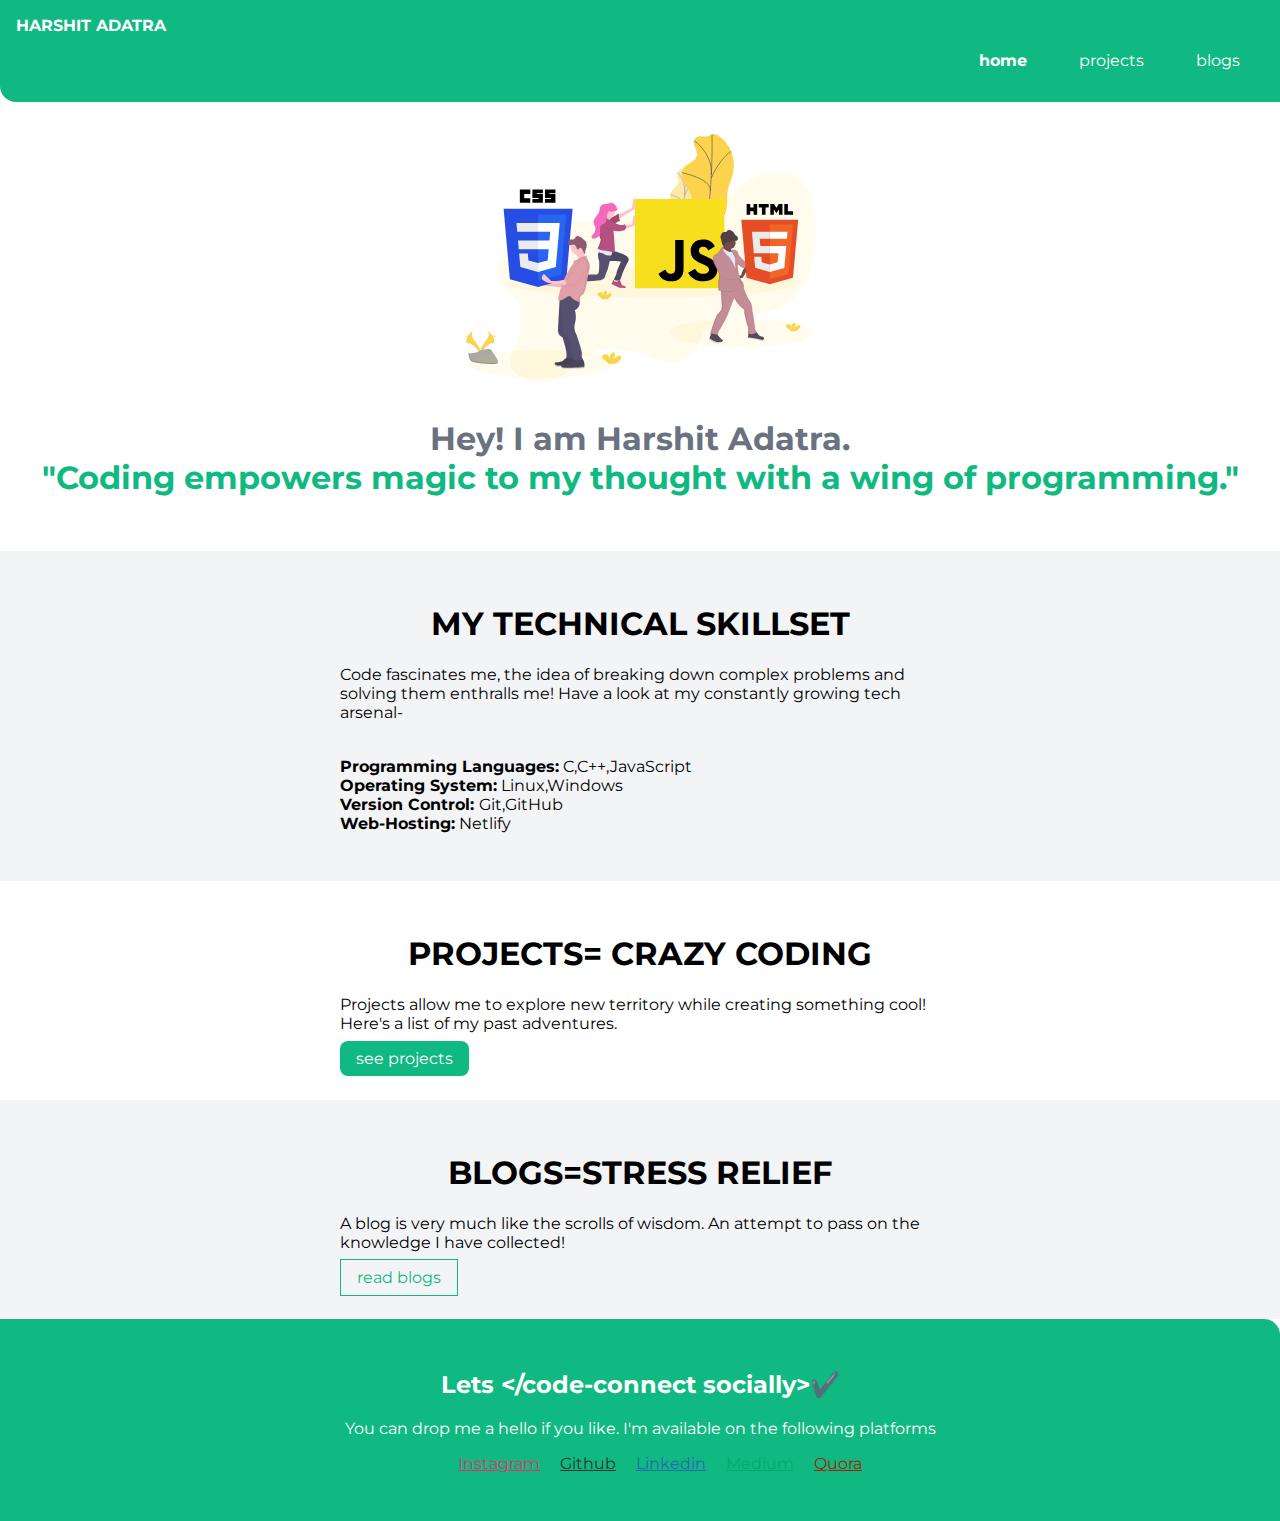
==== commit 4b95766b: "update:changes made" ====
--- a/index.html
+++ b/index.html
@@ -12,33 +12,40 @@
 
     <nav class="navigation container">
         <div class="nav-brand">
-            harshit adatra
+            HARSHIT ADATRA
         </div>
         <ul class="list-non-bullet nav-pills">
             <li class="list-item-inline">
-                <a class="link link-active" href="/">home</a>
+                <a class="link link-active" href="index.html">home</a>
             </li>
             <li class="list-item-inline">
-                <a class="link" href="/">projects</a>
+                <a class="link" href="project.html">projects</a>
             </li>
             <li class="list-item-inline">
-                <a class="link" href="/">blogs</a>
+                <a class="link" href="blog.html">blogs</a>
             </li>
         </ul>
     </nav>
 
     <header class="hero">
         <img class="hero-img" src="images/hero.svg" />
-        <h1 class="hero-heading">harshit adatra<span class="heading-inverted"> the web developer</span></h1>
+        <h1 class="hero-heading">Hey! I am Harshit Adatra.<br><span class="heading-inverted"> "Coding empowers magic to my thought with a wing of programming."</span></h1>
     </header>
     <section class="section ow">
         <div class=" container container-center">
 
             <h1>
-                technologies
+                MY TECHNICAL SKILLSET
             </h1>
             <p>
-                this will have gray background
+                Code fascinates me, the idea of breaking down complex problems and solving them enthralls me!
+                Have a look at my constantly growing tech arsenal-
+            </p>
+            <p>
+<br><span style="font-weight: bold;">Programming Languages:</span> C,C++,JavaScript</br>
+<span style="font-weight: bold;">Operating System:</span> Linux,Windows<br>
+<span style="font-weight: bold;">Version Control: </span>Git,GitHub<br>
+<span style="font-weight: bold;">Web-Hosting:</span> Netlify<br>
             </p>
         </div>
     </section>
@@ -46,9 +53,10 @@
         <div class=" container container-center">
 
             <h1>
-                projects
+                PROJECTS= CRAZY CODING
             </h1>
-            <p>this will have white background</p>
+            <p>Projects allow me to explore new territory while creating something cool!
+                Here's a list of my past adventures.</p>
             <a class=" link primary-link" href="https://google.com">see projects</a>
         </div>
     </section>
@@ -56,31 +64,33 @@
         <div class=" container container-center">
 
             <h1>
-                blogs
+                BLOGS=STRESS RELIEF
             </h1>
             <p>
-                this will have gray background
+                A blog is very much like the scrolls of wisdom.
+                An attempt to pass on the knowledge I have collected!
             </p>
             <a class="link secondary-link" href="/">read blogs</a>
 
         </div>
     </section>
     <footer class="footer">
+        <h2>Lets &lt;/code-connect socially&gt;✔️</h2>
         <div class="social-links">
-            some small heading inside foooter
+            You can drop me a hello if you like. I'm available on the following platforms
         </div>
-        <ul>
-            <li class="list-item-inline">
-                <a class="link" href="/">socialone
-                </a>
-            </li>
-            <li class="list-item-inline">
-                <a class="link" href="/">socialtwo</a>
-            </li>
-            <li class="list-item-inline">
-                <a class="link" href="/">socialthree</a>
-            </li>
+       <ul>
+            <li class="list-item-inline"><a style="color: #E1306C;" href="https://www.instagram.com/sakshicodrops/" target="_blank">Instagram</a></li>
+            <li class="list-item-inline"><a style="color: #333;" href="https://github.com/sakshijainn" target="_blank">Github</a></li>
+            <li class="list-item-inline"><a style="color:#2867B2;"href="https://www.linkedin.com/in/sakshi-jain-0ba96317a/" target="_blank">Linkedin</a></li>
+            <li class="list-item-inline"><a style="color:#00ab6c;"href="https://sakshijjain1997.medium.com/"target="_blank">Medium</a></li>
+            <li class="list-item-inline"><a style="color:#a62100;"href="https://www.quora.com/profile/Sakshi-132" target="_blank">Quora</li>
+               
+
         </ul>
+        
+        
+           
     </footer>
 
 
--- a/style.css
+++ b/style.css
@@ -1,13 +1,14 @@
 @import url('https://fonts.googleapis.com/css2?family=Montserrat&display=swap');
 
 :root {
-    --primary--color: purple;
+    --primary--color:#10B981;
     --dark--gray: #687280;
     --off--white: #F3F4F6;
 }
 
 body {
     font-family: 'Montserrat', sans-serif;
+    margin: 0px;
 }
 
 /* container*/
@@ -16,8 +17,7 @@
 }
 
 .container {
-    padding-left: 1rem;
-    padding-right: 1rem;
+    padding: 0rem 1rem;
 }
 
 .container-center {
@@ -28,8 +28,11 @@
 
 /*links*/
 .link {
+    box-sizing: border-box;
     text-decoration: none;
     padding: 0.5rem 1rem;
+    margin-top: 1rem;
+    margin-bottom: 1rem;
 }
 
 .primary-link {
